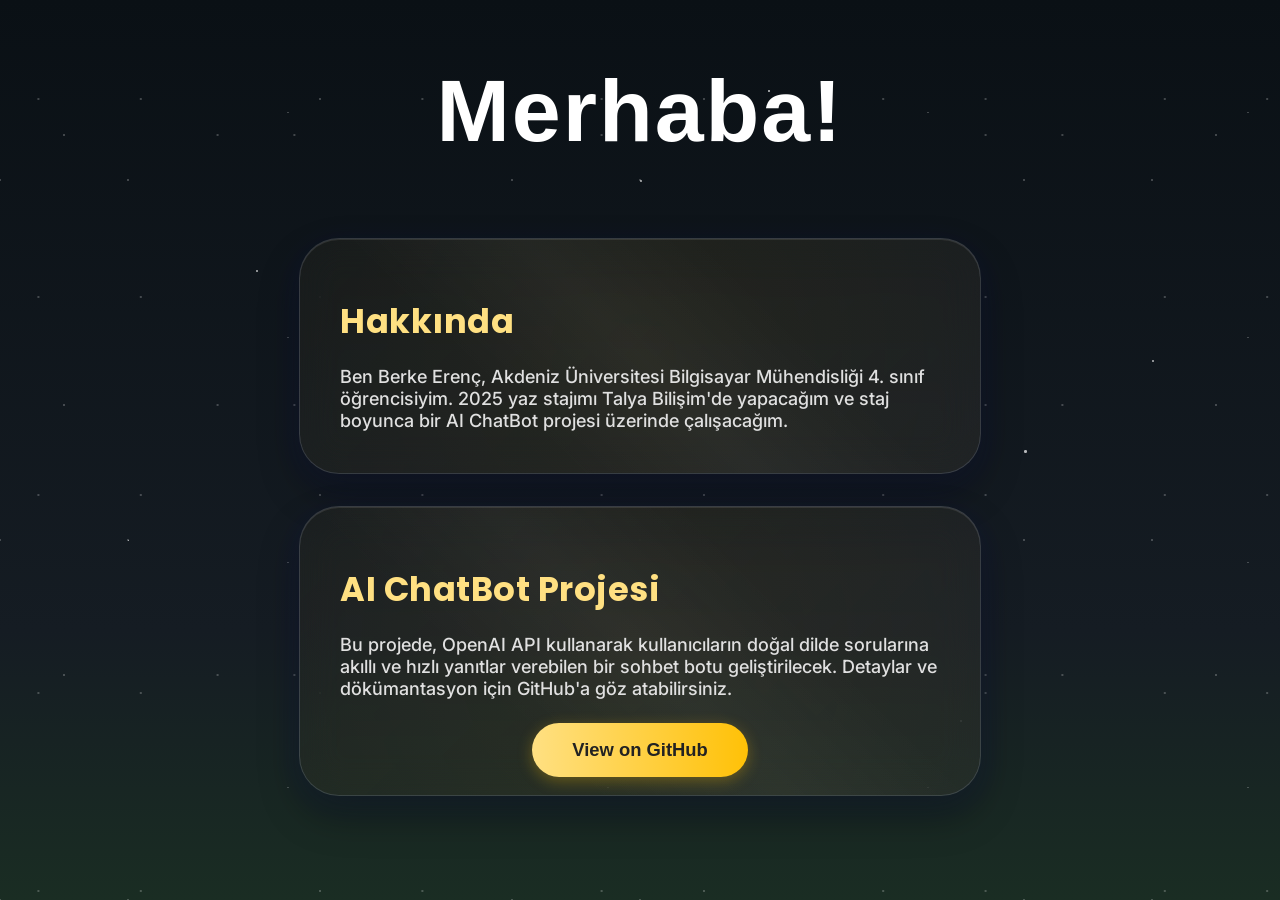
==== index.html @ 93cd54d4 "Welcome Page" ====
<!DOCTYPE html>
<html lang="tr">
<head>
  <meta charset="UTF-8">
  <meta name="viewport" content="width=device-width, initial-scale=1.0">
  <title>Talya Projesi</title>
  <link rel="stylesheet" href="style.css">
  <link rel="preconnect" href="https://fonts.googleapis.com">
  <link rel="preconnect" href="https://fonts.gstatic.com" crossorigin>
  <link href="https://fonts.googleapis.com/css2?family=Inter:wght@400;600;700&family=Poppins:wght@700&display=swap" rel="stylesheet">
  <link rel="stylesheet" href="https://cdnjs.cloudflare.com/ajax/libs/font-awesome/6.4.2/css/all.min.css">
</head>
<body>
  <div class="star s1"></div>
  <div class="star s2"></div>
  <div class="star s3"></div>
  <div class="star s4"></div>
  <div class="star s5"></div>
  <div class="star s6"></div>
  <div class="star s7"></div>
  <div class="star s8"></div>

  <div class="main-hero">
    <div class="hello-animate">
      <h1>Merhaba!</h1>
    </div>
    <div class="double-cards">
      <div class="glass-card card-move card1">
        <div class="content-box left-align">
          <h2>Hakkında</h2>
          <p class="desc">Ben Berke Erenç, Akdeniz Üniversitesi Bilgisayar Mühendisliği 4. sınıf öğrencisiyim. 2025 yaz stajımı Talya Bilişim'de yapacağım ve staj boyunca bir AI ChatBot projesi üzerinde çalışacağım.</p>
        </div>
      </div>
      <div class="glass-card card-move card2">
        <div class="content-box left-align">
          <h2>AI ChatBot Projesi</h2>
          <p class="desc">Bu projede, OpenAI API kullanarak kullanıcıların doğal dilde sorularına akıllı ve hızlı yanıtlar verebilen bir sohbet botu geliştirilecek. Detaylar ve dökümantasyon için GitHub'a göz atabilirsiniz.</p>
          <a class="github-btn" href="#" target="_blank">View on GitHub</a>
        </div>
      </div>
    </div>
  </div>
</body>
</html>
---- style.css ----
body {
  margin: 0;
  padding: 0;
  min-height: 100vh;
  background: linear-gradient(180deg, #0a1015 0%, #151c23 70%, #1a2d23 100%,  #0b1014 100%);
  font-family: 'Roboto', sans-serif;
  color: #fff;
  overflow: hidden;
  position: relative;
}
body::before {
  content: '';
  position: fixed;
  left: 0; top: 0; width: 100vw; height: 100vh;
  pointer-events: none;
  z-index: 0;
  opacity: 0.22;
  background:
    radial-gradient(circle, #fff 1.2px, transparent 1.2px) 2vw 0vh / 30vw 30vh repeat,
    radial-gradient(circle, #fff 1.2px, transparent 1.2px) 50vw 0vh / 30vw 30vh repeat,
    radial-gradient(circle, #fff 1.2px, transparent 1.2px) 98vw 0vh / 30vw 30vh repeat,
    radial-gradient(circle, #fff 0.8px, transparent 0.8px) 10vw 0vh / 25vw 25vh repeat,
    radial-gradient(circle, #fff 0.8px, transparent 0.8px) 60vw 0vh / 25vw 25vh repeat,
    radial-gradient(circle, #fff 1px, transparent 1px) 0vw 0vh / 22vw 22vh repeat,
    radial-gradient(circle, #fff 1px, transparent 1px) 80vw 0vh / 22vw 22vh repeat,
    radial-gradient(circle, #fff 1.2px, transparent 1.2px) 20vw 80vh / 40vw 40vh repeat,
    radial-gradient(circle, #fff 1.2px, transparent 1.2px) 70vw 80vh / 40vw 40vh repeat;
}

/* Parlayan yıldızlar */
.star {
  position: fixed;
  border-radius: 50%;
  background: #fff;
  opacity: 0.7;
  pointer-events: none;
  z-index: 1;
  animation: twinkle 2.5s infinite alternate;
}
.star.s1 { width: 2px; height: 2px; left: 20vw; top: 30vh; animation-delay: 0s; }
.star.s2 { width: 1.5px; height: 1.5px; left: 60vw; top: 10vh; animation-delay: 0.7s; }
.star.s3 { width: 2.5px; height: 2.5px; left: 80vw; top: 50vh; animation-delay: 1.2s; }
.star.s4 { width: 1.2px; height: 1.2px; left: 35vw; top: 70vh; animation-delay: 1.7s; }
.star.s5 { width: 2px; height: 2px; left: 50vw; top: 20vh; animation-delay: 2.1s; }
.star.s6 { width: 1.8px; height: 1.8px; left: 75vw; top: 80vh; animation-delay: 1.5s; }
.star.s7 { width: 1.3px; height: 1.3px; left: 10vw; top: 60vh; animation-delay: 0.9s; }
.star.s8 { width: 2.2px; height: 2.2px; left: 90vw; top: 40vh; animation-delay: 2.3s; }
.star.s9 { width: 1.7px; height: 1.7px; left: 15vw; top: 15vh; animation-delay: 1.1s; }
.star.s10 { width: 2.1px; height: 2.1px; left: 30vw; top: 80vh; animation-delay: 1.8s; }
.star.s11 { width: 1.4px; height: 1.4px; left: 55vw; top: 60vh; animation-delay: 0.4s; }
.star.s12 { width: 2.3px; height: 2.3px; left: 70vw; top: 25vh; animation-delay: 1.9s; }
.star.s13 { width: 1.6px; height: 1.6px; left: 85vw; top: 70vh; animation-delay: 2.5s; }
.star.s14 { width: 2.4px; height: 2.4px; left: 40vw; top: 35vh; animation-delay: 1.3s; }
.star.s15 { width: 1.9px; height: 1.9px; left: 65vw; top: 60vh; animation-delay: 0.6s; }
.star.s16 { width: 2.2px; height: 2.2px; left: 25vw; top: 55vh; animation-delay: 2.7s; }

@keyframes twinkle {
  0% { opacity: 0.2; }
  50% { opacity: 1; }
  100% { opacity: 0.2; }
}

.main-content {
  width: 100vw;
  min-height: 100vh;
  display: flex;
  align-items: center;
  justify-content: center;
  position: relative;
  z-index: 2;
}

.glass-card {
  position: static;
  width: 680px;
  height: 450px;
  background: linear-gradient(135deg, rgba(30, 32, 40, 0.15) 0%, rgba(45, 48, 60, 0.25) 100%);
  border-radius: 40px;
  box-shadow: 
    0 20px 40px rgba(0, 0, 0, 0.3),
    0 8px 32px rgba(31, 38, 135, 0.2),
    inset 0 1px 0 rgba(255, 255, 255, 0.1);
  backdrop-filter: blur(20px);
  -webkit-backdrop-filter: blur(20px);
  border: 1px solid rgba(255, 255, 255, 0.15);
  z-index: 1;
  display: flex;
  align-items: center;
  justify-content: center;
  position: relative;
  overflow: hidden;
}

.glass-card::before {
  content: '';
  position: absolute;
  top: 0;
  left: 0;
  right: 0;
  bottom: 0;
  background: linear-gradient(45deg, transparent 30%, rgba(255, 255, 255, 0.03) 50%, transparent 70%);
  pointer-events: none;
  z-index: 1;
}

.glass-card::after {
  content: '';
  position: absolute;
  top: 50%;
  left: 50%;
  width: 250%;
  height: 250%;
  transform: translate(-50%, -50%);
  background: radial-gradient(circle, rgba(255, 193, 7, 0.07) 0%, transparent 70%);
  animation: rotate 20s linear infinite;
  pointer-events: none;
  z-index: 0;
}

@keyframes rotate {
  from { transform: rotate(0deg); }
  to { transform: rotate(360deg); }
}

.profile-card {
  display: flex;
  flex-direction: row;
  align-items: center;
  background: linear-gradient(135deg, #23243a 60%, #23243a 100%);
  border-radius: 32px;
  box-shadow: 0 8px 32px 0 rgba(31,38,135,0.18), 0 1.5px 8px 0 rgba(80,80,120,0.10);
  padding: 40px 48px;
  min-width: 480px;
  min-height: 220px;
  gap: 36px;
}

.profile-left {
  display: flex;
  flex-direction: column;
  align-items: center;
  gap: 18px;
}
.profile-avatar {
  width: 80px;
  height: 80px;
  border-radius: 50%;
  background: linear-gradient(135deg, #e0e0e0 60%, #bdbdbd 100%);
  box-shadow: 0 2px 8px rgba(80,80,120,0.10);
  border: 4px solid #fff;
}
.profile-lines {
  width: 100px;
  display: flex;
  flex-direction: column;
  gap: 8px;
}
.line {
  border-radius: 4px;
  background: #a59cf7;
  opacity: 0.25;
}
.line-lg { height: 12px; width: 80px; }
.line-md { height: 8px; width: 60px; }
.line-sm { height: 6px; width: 40px; }

.profile-right {
  display: flex;
  flex-direction: column;
  align-items: flex-start;
  gap: 18px;
}
.profile-image-box {
  background: #23243a;
  border-radius: 16px;
  box-shadow: 0 2px 8px rgba(80,80,120,0.10);
  padding: 10px 16px;
  display: flex;
  align-items: center;
  justify-content: center;
}

.window-card {
  background: linear-gradient(90deg, #e3e6ef 0%, #c7cad6 60%, #aeb2c3 100%);
  border-radius: 28px;
  box-shadow: 0 8px 32px 0 rgba(31,38,135,0.10), 0 1.5px 8px 0 rgba(80,80,120,0.10);
  min-width: 380px;
  min-height: 260px;
  width: 420px;
  height: 300px;
  position: relative;
  display: flex;
  flex-direction: column;
  overflow: hidden;
}
.window-card::after {
  content: '';
  position: absolute;
  left: 50%;
  bottom: -32px;
  transform: translateX(-50%);
  width: 70%;
  height: 32px;
  border-radius: 50%;
  background: radial-gradient(ellipse at center, rgba(80,80,120,0.13) 0%, rgba(80,80,120,0.04) 80%, transparent 100%);
  filter: blur(2px);
  z-index: 0;
}
.window-topbar {
  height: 36px;
  background: linear-gradient(180deg, #f6f8fc 80%, #e9ecf6 100%);
  border-top-left-radius: 28px;
  border-top-right-radius: 28px;
  display: flex;
  align-items: center;
  padding-left: 18px;
  gap: 8px;
  box-shadow: 0 2px 8px 0 rgba(80,80,120,0.06);
  position: relative;
  z-index: 1;
}
.window-dot {
  width: 10px;
  height: 10px;
  border-radius: 50%;
  display: inline-block;
  margin-top: 2px;
  box-shadow: 0 1px 2px rgba(80,80,120,0.10);
}
.dot-red { background: #ff5f56; }
.dot-yellow { background: #ffbd2e; }
.dot-green { background: #27c93f; }

.content-box {
  width: 90%;
  max-width: 600px;
  color: #fff;
  z-index: 3;
  display: flex;
  flex-direction: column;
  align-items: center;
  justify-content: center;
  margin: 0 auto;
  height: 100%;
  position: relative;
}

.content-box.left-align {
  align-items: flex-start;
  text-align: left;
  padding-left: 36px;
  padding-right: 36px;
  display: flex;
  flex-direction: column;
  justify-content: center;
  height: 100%;
}

.content-box.left-align h2 {
  font-family: 'Poppins', 'Montserrat', sans-serif;
  font-size: 2.1rem;
  font-weight: 700;
  margin-bottom: 18px;
  color: #ffe082;
  letter-spacing: 0.5px;
}

.content-box.left-align p,
.content-box.left-align .desc {
  font-family: 'Inter', 'Roboto', sans-serif;
  font-size: 1.13rem;
  color: #e0e0e0;
  margin-bottom: 24px;
  text-align: left;
}

.content-box.left-align a.github-btn {
  margin-left: 0;
}

.desc {
  color: #bdbdbd;
  font-size: 1.18rem;
  font-family: 'Roboto', sans-serif;
  margin-top: 32px;
  font-weight: 500;
  text-align: center;
}
.github-btn {
  margin: 40px auto 0 auto;
  display: inline-flex;
  align-items: center;
  gap: 10px;
  background: linear-gradient(90deg, #ffe082 0%, #ffc107 100%);
  color: #222;
  font-family: 'Montserrat', sans-serif;
  font-size: 1.15rem;
  font-weight: 600;
  border: none;
  border-radius: 50px;
  padding: 16px 40px;
  text-decoration: none;
  box-shadow: 0 4px 15px rgba(255, 193, 7, 0.3);
  transition: all 0.3s ease;
  position: relative;
  overflow: hidden;
}
.github-btn:hover {
  background: linear-gradient(90deg, #ffc107 0%, #ffe082 100%);
  color: #111;
  box-shadow: 0 8px 25px rgba(255, 193, 7, 0.4);
  transform: translateY(-2px);
}
.github-btn i {
  font-size: 1.2em;
}

@media (max-width: 900px) {
  .glass-card {
    width: 95vw;
    height: 320px;
  }
  .content-box {
    max-width: 98vw;
    margin-left: 16px;
    margin-top: 24px;
    height: auto;
  }
}
@media (max-width: 700px) {
  .glass-card {
    width: 99vw;
    height: 220px;
    min-height: 180px;
  }
  .content-box {
    margin: 24px 8px 0 8px;
    max-width: 98vw;
    height: auto;
  }
}

.content-box h1, .content-box h2, .content-box h3, .content-box p {
  opacity: 0;
  transform: translateY(24px);
  animation: fadeInUp 0.8s cubic-bezier(.6,.2,.2,1) forwards;
}
.content-box h1 { animation-delay: 0.1s; }
.content-box h2 { animation-delay: 0.3s; }
.content-box h3 { animation-delay: 0.5s; }
.content-box p  { animation-delay: 0.7s; }

@keyframes fadeInUp {
  to {
    opacity: 1;
    transform: translateY(0);
  }
}

@media (max-width: 700px) {
  .profile-card {
    flex-direction: column;
    min-width: 90vw;
    padding: 24px 8px;
    gap: 18px;
  }
  .profile-lines { width: 80px; }
}

@media (max-width: 600px) {
  .window-card {
    min-width: 90vw;
    width: 95vw;
    height: 220px;
  }
}

h1 {
  font-family: 'Montserrat', sans-serif;
  font-size: 3rem;
  font-weight: 700;
  margin: 0 0 12px 0;
  letter-spacing: 0.5px;
}
h2 {
  font-family: 'Roboto', sans-serif;
  font-size: 1.5rem;
  font-weight: 400;
  color: #ffc107;
  margin: 40px 0 28px 0;
}
h3 {
  font-family: 'Montserrat', sans-serif;
  font-size: 1.15rem;
  font-weight: 700;
  margin: 0 0 8px 0;
}
.content-box p {
  color: #bdbdbd;
  font-size: 1.18rem;
  font-family: 'Roboto', sans-serif;
  margin: 0;
  font-weight: 500;
} 

.intro-hello {
  position: fixed;
  top: 0; left: 0; right: 0; bottom: 0;
  display: flex;
  align-items: center;
  justify-content: center;
  z-index: 100;
  background: transparent;
  pointer-events: none;
}
.intro-hello h1 {
  font-family: 'Montserrat', sans-serif;
  font-size: 6rem;
  font-weight: 900;
  color: #fff;
  letter-spacing: 2px;
  text-shadow: 0 8px 32px rgba(31,38,135,0.18), 0 1.5px 16px 0 rgba(80,80,120,0.13);
  opacity: 0;
  transform: translateY(40px) scale(1.2);
  animation: helloFadeIn 1.2s cubic-bezier(.6,.2,.2,1) 0.2s forwards;
}
@keyframes helloFadeIn {
  to {
    opacity: 1;
    transform: translateY(0) scale(1);
  }
}

.main-hero {
  width: 100vw;
  min-height: auto;
  height: auto;
  display: flex;
  flex-direction: column;
  align-items: center;
  justify-content: flex-start;
  position: relative;
  z-index: 10;
}

.hello-animate {
  width: 100vw;
  display: flex;
  justify-content: center;
  align-items: flex-start;
  margin-top: 60px;
  margin-bottom: 32px;
  pointer-events: none;
}
.hello-animate h1 {
  font-family: 'Montserrat', sans-serif;
  font-size: 5.5rem;
  font-weight: 900;
  color: #fff;
  letter-spacing: 2px;
  text-shadow: 0 8px 32px rgba(31,38,135,0.18), 0 1.5px 16px 0 rgba(80,80,120,0.13);
  opacity: 0;
  transform: translateY(120px) scale(1.2);
  animation: helloSlideUp 1.1s cubic-bezier(.6,.2,.2,1) 0.1s forwards;
}
@keyframes helloSlideUp {
  to {
    opacity: 1;
    transform: translateY(0) scale(1);
  }
}

.double-cards {
  display: flex;
  flex-direction: column;
  align-items: center;
  justify-content: flex-start;
  gap: 32px;
  width: 100%;
  margin-top: 32px;
  position: relative;
}

.card1 {
  min-height: 120px;
  height: auto;
  padding-top: 18px;
  padding-bottom: 18px;
  animation-delay: 0.1s;
}

.card-move {
  opacity: 0;
  transform: translateY(-40px) scale(0.98);
  animation: cardFadeIn 1.1s cubic-bezier(.6,.2,.2,1) 0.95s forwards;
}
.card2 {
  min-height: 140px;
  height: auto;
  padding-top: 18px;
  padding-bottom: 18px;
  animation-delay: 0.8s;
}

.card2 .content-box.left-align {
  align-items: flex-start;
  text-align: left;
}

.card2 .content-box.left-align a.github-btn {
  margin-left: 0;
  margin-right: 0;
  display: block;
  margin: 0 auto;
}

@keyframes cardFadeIn {
  to {
    opacity: 1;
    transform: translateY(0) scale(1);
  }
}
@keyframes cardFloat {
  0% { transform: translateY(0) scale(1); }
  100% { transform: translateY(-18px) scale(1.03); }
} 

html, body {
  height: auto;
  min-height: 100vh;
  overflow-x: hidden;
  overflow-y: auto;
} 

.card1.card-move {
  opacity: 0;
  transform: translateY(-40px) scale(0.98);
  animation: cardFadeIn 1.1s cubic-bezier(.6,.2,.2,1) 1.2s forwards;
}

.card2.card-move {
  opacity: 0;
  transform: translateY(-40px) scale(0.98);
  animation: cardFadeIn 1.1s cubic-bezier(.6,.2,.2,1) 2.3s forwards;
} 

.card1.card-move h2, .card1.card-move p, .card1.card-move .desc {
  opacity: 0;
  transform: translateY(24px);
  animation: contentFadeIn 0.7s cubic-bezier(.6,.2,.2,1) 1.6s forwards;
}

.card2.card-move h2, .card2.card-move p, .card2.card-move .desc {
  opacity: 0;
  transform: translateY(24px);
  animation: contentFadeIn 0.7s cubic-bezier(.6,.2,.2,1) 2.3s forwards;
}

@keyframes contentFadeIn {
  to {
    opacity: 1;
    transform: translateY(0);
  }
}
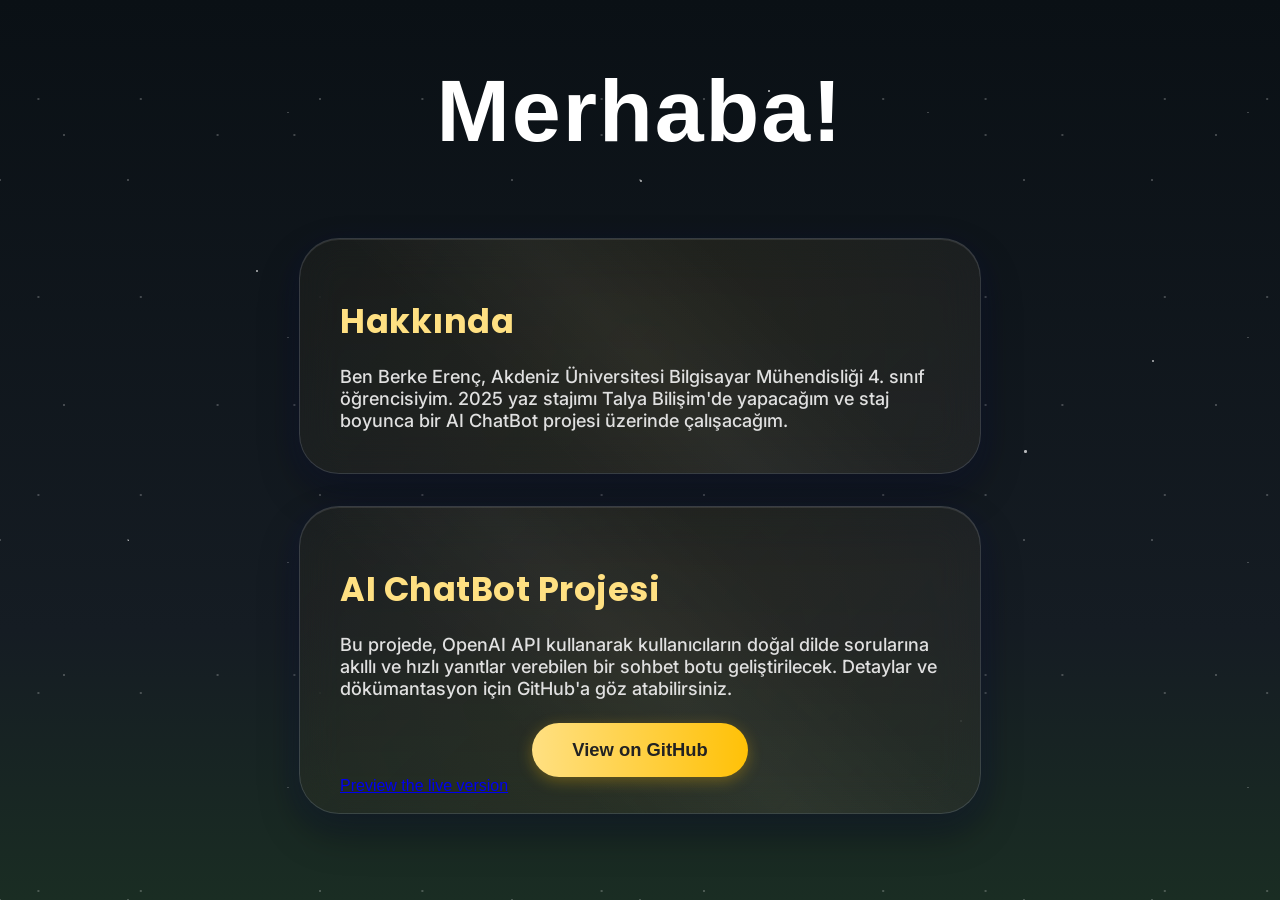
==== commit c32fb597: "Live version added" ====
--- a/index.html
+++ b/index.html
@@ -35,7 +35,8 @@
         <div class="content-box left-align">
           <h2>AI ChatBot Projesi</h2>
           <p class="desc">Bu projede, OpenAI API kullanarak kullanıcıların doğal dilde sorularına akıllı ve hızlı yanıtlar verebilen bir sohbet botu geliştirilecek. Detaylar ve dökümantasyon için GitHub'a göz atabilirsiniz.</p>
-          <a class="github-btn" href="#" target="_blank">View on GitHub</a>
+          <a class="github-btn" href="https://github.com/berkeerenc/talya-project" target="_blank">View on GitHub</a>
+          <a class="live-btn" href="https://berkeerenc.github.io/chatbot/" target="_blank">Preview the live version</a>
         </div>
       </div>
     </div>
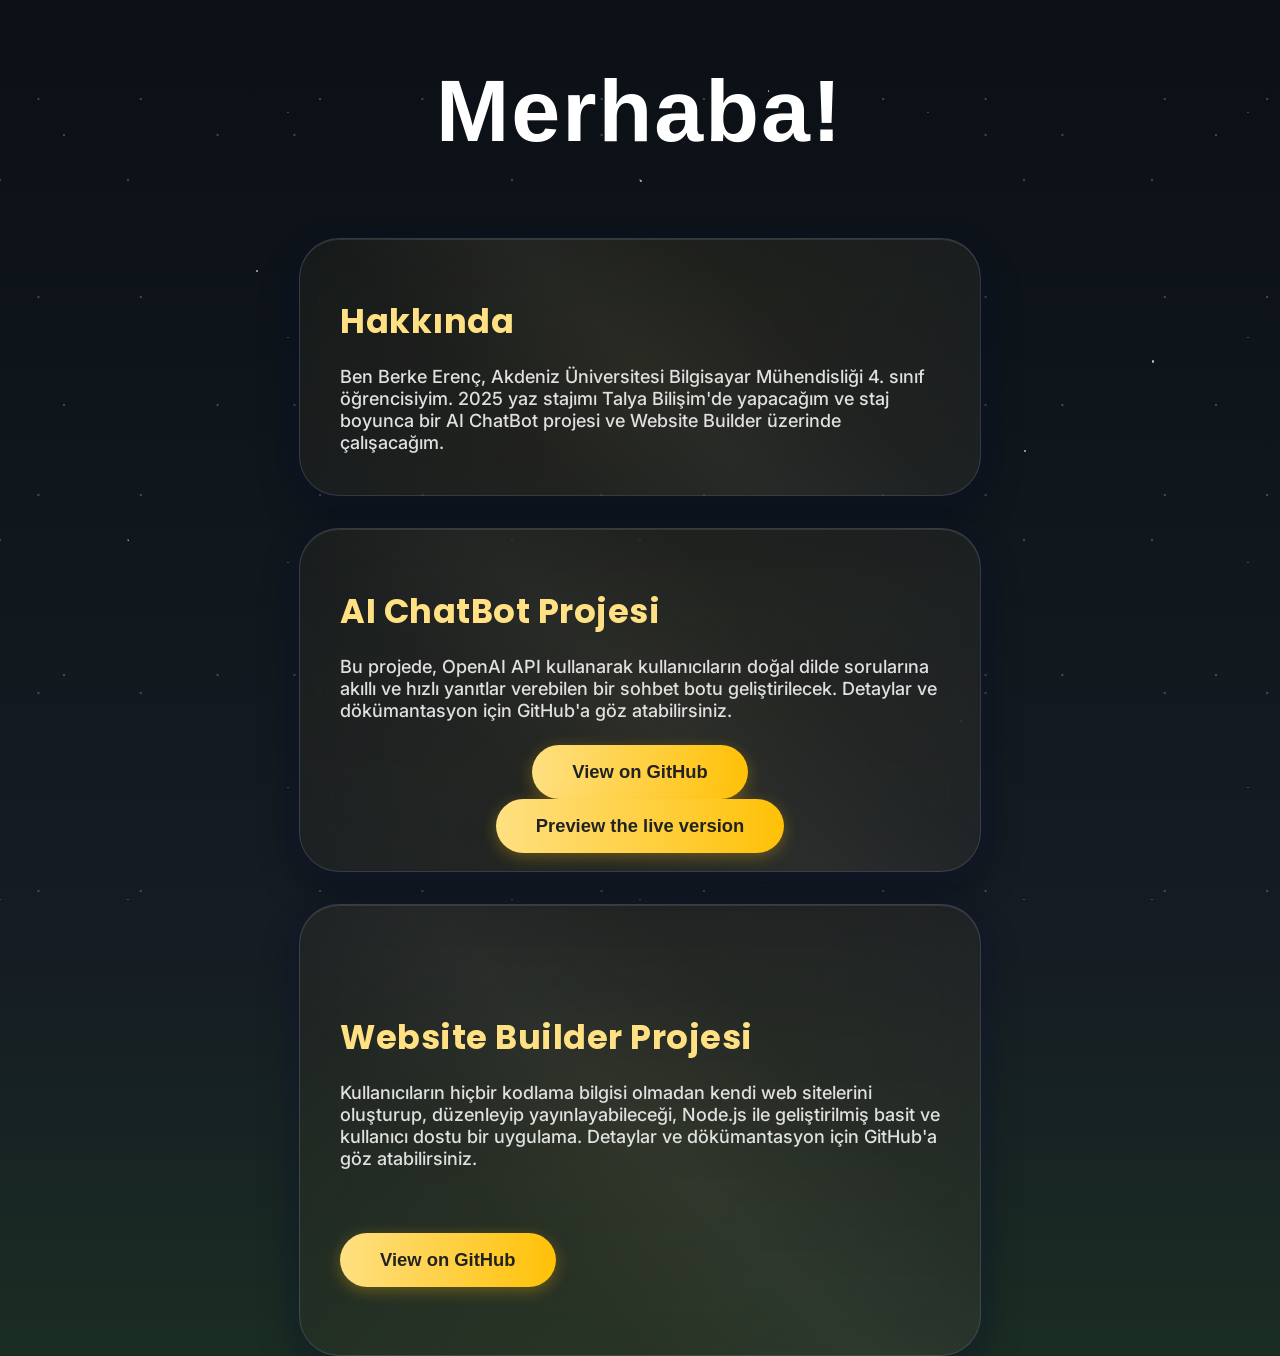
==== commit c19ac548: "added some features" ====
--- a/index.html
+++ b/index.html
@@ -28,7 +28,7 @@
       <div class="glass-card card-move card1">
         <div class="content-box left-align">
           <h2>Hakkında</h2>
-          <p class="desc">Ben Berke Erenç, Akdeniz Üniversitesi Bilgisayar Mühendisliği 4. sınıf öğrencisiyim. 2025 yaz stajımı Talya Bilişim'de yapacağım ve staj boyunca bir AI ChatBot projesi üzerinde çalışacağım.</p>
+          <p class="desc">Ben Berke Erenç, Akdeniz Üniversitesi Bilgisayar Mühendisliği 4. sınıf öğrencisiyim. 2025 yaz stajımı Talya Bilişim'de yapacağım ve staj boyunca bir AI ChatBot projesi ve Website Builder üzerinde çalışacağım.</p>
         </div>
       </div>
       <div class="glass-card card-move card2">
@@ -39,6 +39,13 @@
           <a class="live-btn" href="https://berkeerenc.github.io/chatbot/" target="_blank">Preview the live version</a>
         </div>
       </div>
+      <div class="glass-card card-move card3">
+        <div class="content-box left-align">
+          <h2>Website Builder Projesi</h2>
+          <p class="desc">Kullanıcıların hiçbir kodlama bilgisi olmadan kendi web sitelerini oluşturup, düzenleyip yayınlayabileceği, Node.js ile geliştirilmiş basit ve kullanıcı dostu bir uygulama. Detaylar ve dökümantasyon için GitHub'a göz atabilirsiniz.</p>
+          <a class="github-btn" href="https://github.com/berkeerenc/WebsiteBuilder" target="_blank">View on GitHub</a>
+        </div>
+      </div>
     </div>
   </div>
 </body>
--- a/style.css
+++ b/style.css
@@ -277,6 +277,9 @@
 .content-box.left-align a.github-btn {
   margin-left: 0;
 }
+.content-box.left-align a.live-btn {
+  margin-left: 0;
+}
 
 .desc {
   color: #bdbdbd;
@@ -314,6 +317,38 @@
 .github-btn i {
   font-size: 1.2em;
 }
+.live-btn {
+  margin: 40px auto 0 auto;
+  display: inline-flex;
+  align-items: center;
+  gap: 10px;
+  background: linear-gradient(90deg, #ffe082 0%, #ffc107 100%);
+  color: #222;
+  font-family: 'Montserrat', sans-serif;
+  font-size: 1.15rem;
+  font-weight: 600;
+  border: none;
+  border-radius: 50px;
+  padding: 16px 40px;
+  text-decoration: none;
+  box-shadow: 0 4px 15px rgba(255, 193, 7, 0.3);
+  transition: all 0.3s ease;
+  position: relative;
+  overflow: hidden;
+}
+.live-btn:hover {
+  background: linear-gradient(90deg, #ffc107 0%, #ffe082 100%);
+  color: #111;
+  box-shadow: 0 8px 25px rgba(255, 193, 7, 0.4);
+  transform: translateY(-2px);
+}
+.live-btn i {
+  font-size: 1.2em;
+}
+.github-btn:visited,
+.live-btn:visited {
+  color: #222;
+}
 
 @media (max-width: 900px) {
   .glass-card {
@@ -513,6 +548,12 @@
   display: block;
   margin: 0 auto;
 }
+.card2 .content-box.left-align a.live-btn {
+  margin-left: 0;
+  margin-right: 0;
+  display: block;
+  margin: 0 auto;
+}
 
 @keyframes cardFadeIn {
   to {
@@ -541,19 +582,19 @@
 .card2.card-move {
   opacity: 0;
   transform: translateY(-40px) scale(0.98);
-  animation: cardFadeIn 1.1s cubic-bezier(.6,.2,.2,1) 2.3s forwards;
+  animation: cardFadeIn 0.3s cubic-bezier(.6,.2,.2,1) 2.3s forwards;
 } 
 
 .card1.card-move h2, .card1.card-move p, .card1.card-move .desc {
   opacity: 0;
   transform: translateY(24px);
-  animation: contentFadeIn 0.7s cubic-bezier(.6,.2,.2,1) 1.6s forwards;
+  animation: contentFadeIn 0.3s cubic-bezier(.6,.2,.2,1) 1.6s forwards;
 }
 
 .card2.card-move h2, .card2.card-move p, .card2.card-move .desc {
   opacity: 0;
   transform: translateY(24px);
-  animation: contentFadeIn 0.7s cubic-bezier(.6,.2,.2,1) 2.3s forwards;
+  animation: contentFadeIn 0.3s cubic-bezier(.6,.2,.2,1) 2.3s forwards;
 }
 
 @keyframes contentFadeIn {
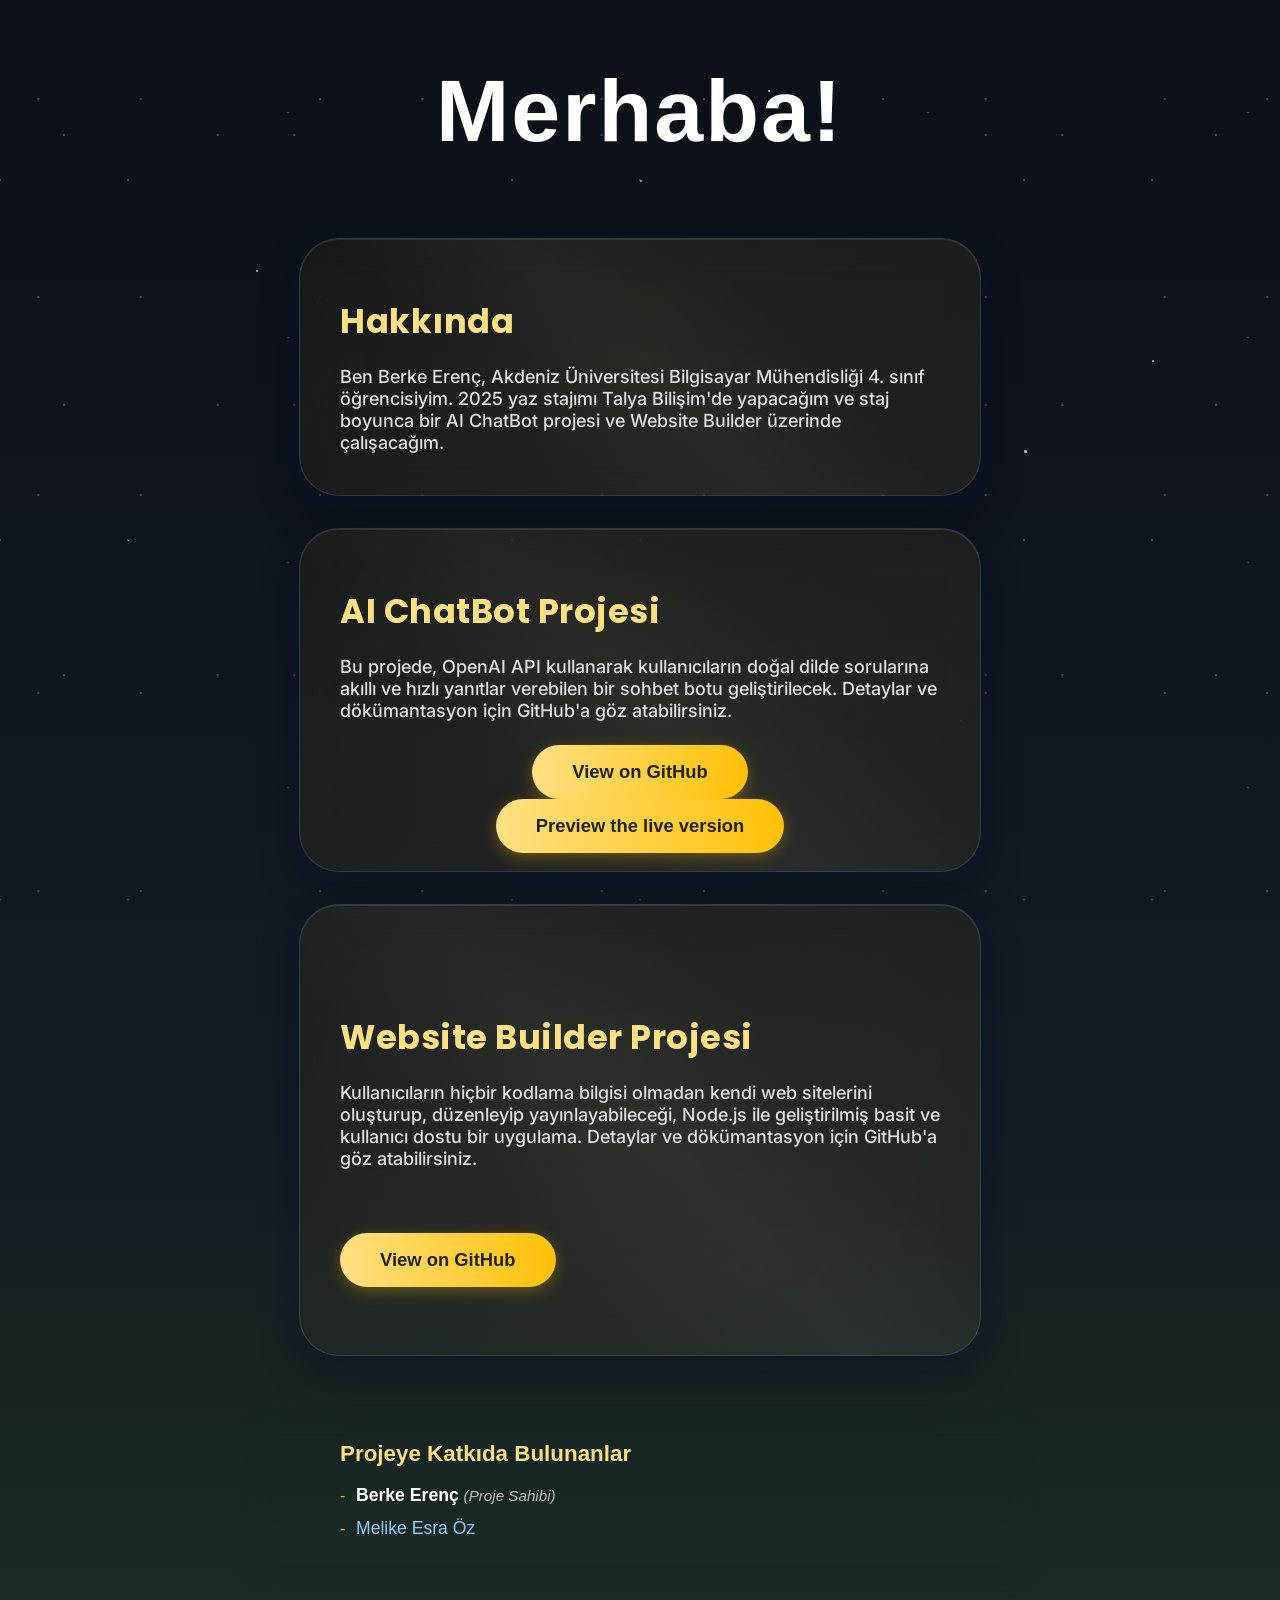
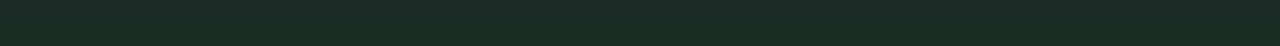
==== commit 7c475426: "contributors section eklendi" ====
--- a/index.html
+++ b/index.html
@@ -47,6 +47,19 @@
         </div>
       </div>
     </div>
+
+
+    <section class="contributors-section reveal card1 card-move">
+  <div class="content-box left-align">
+    <h3> Projeye Katkıda Bulunanlar</h3>
+    <ul class="contributors-list">
+      <li><span class="owner">Berke Erenç</span> <span class="role">(Proje Sahibi)</span></li>
+      <li><a href="https://github.com/melikesraoz" target="_blank">Melike Esra Öz</a></li>
+      
+    </ul>
+  </div>
+</section>
+    
   </div>
 </body>
 </html> 
--- a/style.css
+++ b/style.css
@@ -602,4 +602,78 @@
     opacity: 1;
     transform: translateY(0);
   }
-} +} 
+
+/* contributers section  */
+.contributors-section {
+  width: 100%;
+  max-width: 720px;
+  background: linear-gradient(135deg, rgba(30, 32, 40, 0.15), rgba(45, 48, 60, 0.25));
+  border-radius: 28px;
+  box-shadow: 0 12px 28px rgba(0, 0, 0, 0.25), inset 0 1px 0 rgba(255, 255, 255, 0.1);
+  backdrop-filter: blur(16px);
+  -webkit-backdrop-filter: blur(16px);
+  padding: 36px 40px;
+  margin: 48px auto;
+  border: 1px solid rgba(255, 255, 255, 0.12);
+  position: relative;
+  z-index: 2;
+}
+
+.contributors-section h3 {
+  font-family: 'Montserrat', sans-serif;
+  font-size: 1.4rem;
+  font-weight: 700;
+  color: #ffe082;
+  margin-bottom: 18px;
+  text-align: left;
+}
+
+.contributors-list {
+  list-style: none;
+  padding-left: 0;
+  margin: 0;
+  display: flex;
+  flex-direction: column;
+  gap: 12px;
+}
+
+.contributors-list li {
+  font-family: 'Roboto', sans-serif;
+  font-size: 1.1rem;
+  color: #e0e0e0;
+  position: relative;
+  padding-left: 16px;
+}
+
+.contributors-list li::before {
+  content: "-";
+  position: absolute;
+  left: 0;
+  top: 2px;
+  font-size: 1rem;
+  color: #ffc107;
+}
+
+.contributors-list a {
+  color: #90caf9;
+  text-decoration: none;
+  font-weight: 500;
+  transition: all 0.3s ease;
+}
+
+.contributors-list a:hover {
+  color: #fff;
+  text-shadow: 0 0 4px #90caf9;
+}
+
+.owner {
+  font-weight: 600;
+  color: #fff;
+}
+
+.role {
+  font-style: italic;
+  color: #bdbdbd;
+  font-size: 0.95rem;
+}
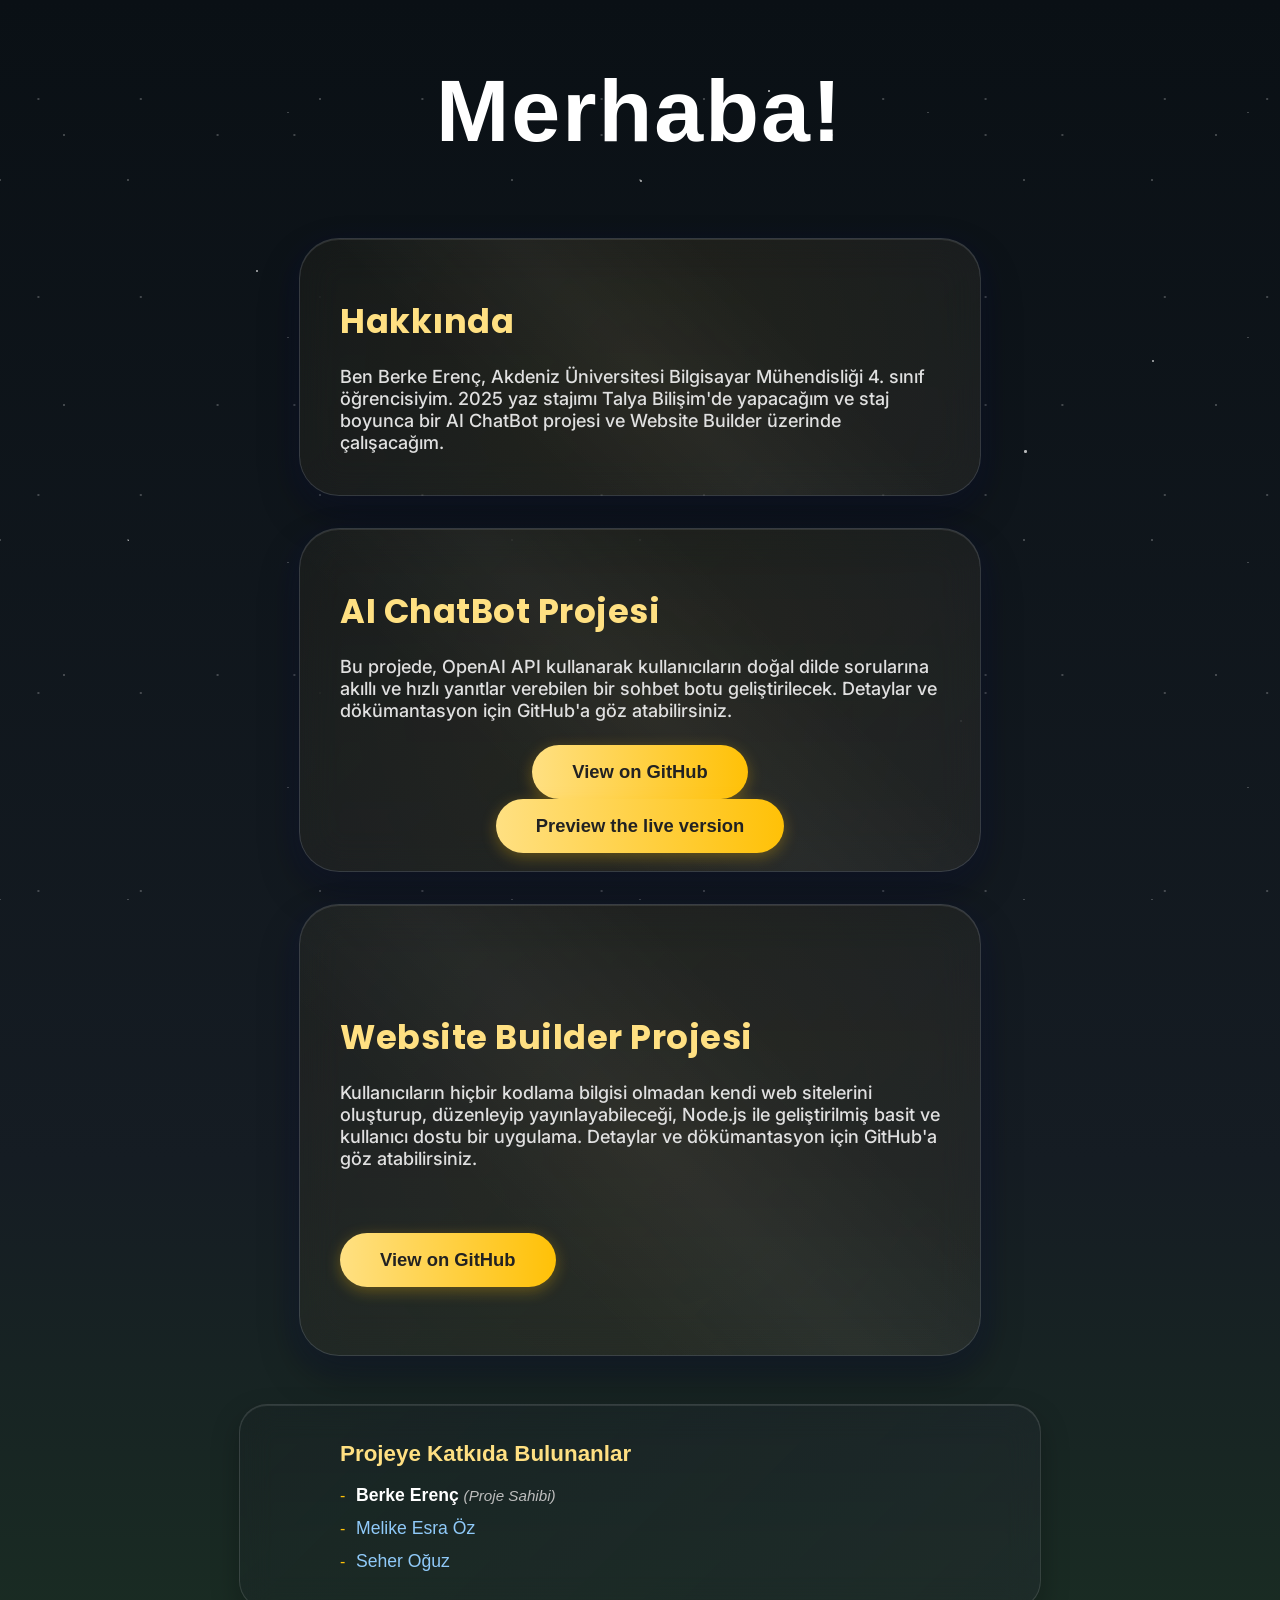
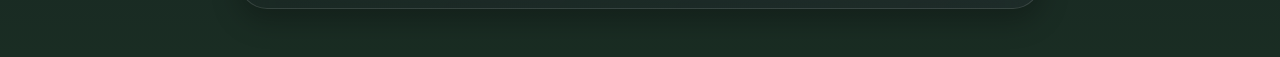
==== commit 44c1a243: "index.html güncellendi" ====
--- a/index.html
+++ b/index.html
@@ -55,6 +55,8 @@
     <ul class="contributors-list">
       <li><span class="owner">Berke Erenç</span> <span class="role">(Proje Sahibi)</span></li>
       <li><a href="https://github.com/melikesraoz" target="_blank">Melike Esra Öz</a></li>
+      <li><a href="https://github.com/seherogz" target="_blank">Seher Oğuz</a></li>
+
       
     </ul>
   </div>
